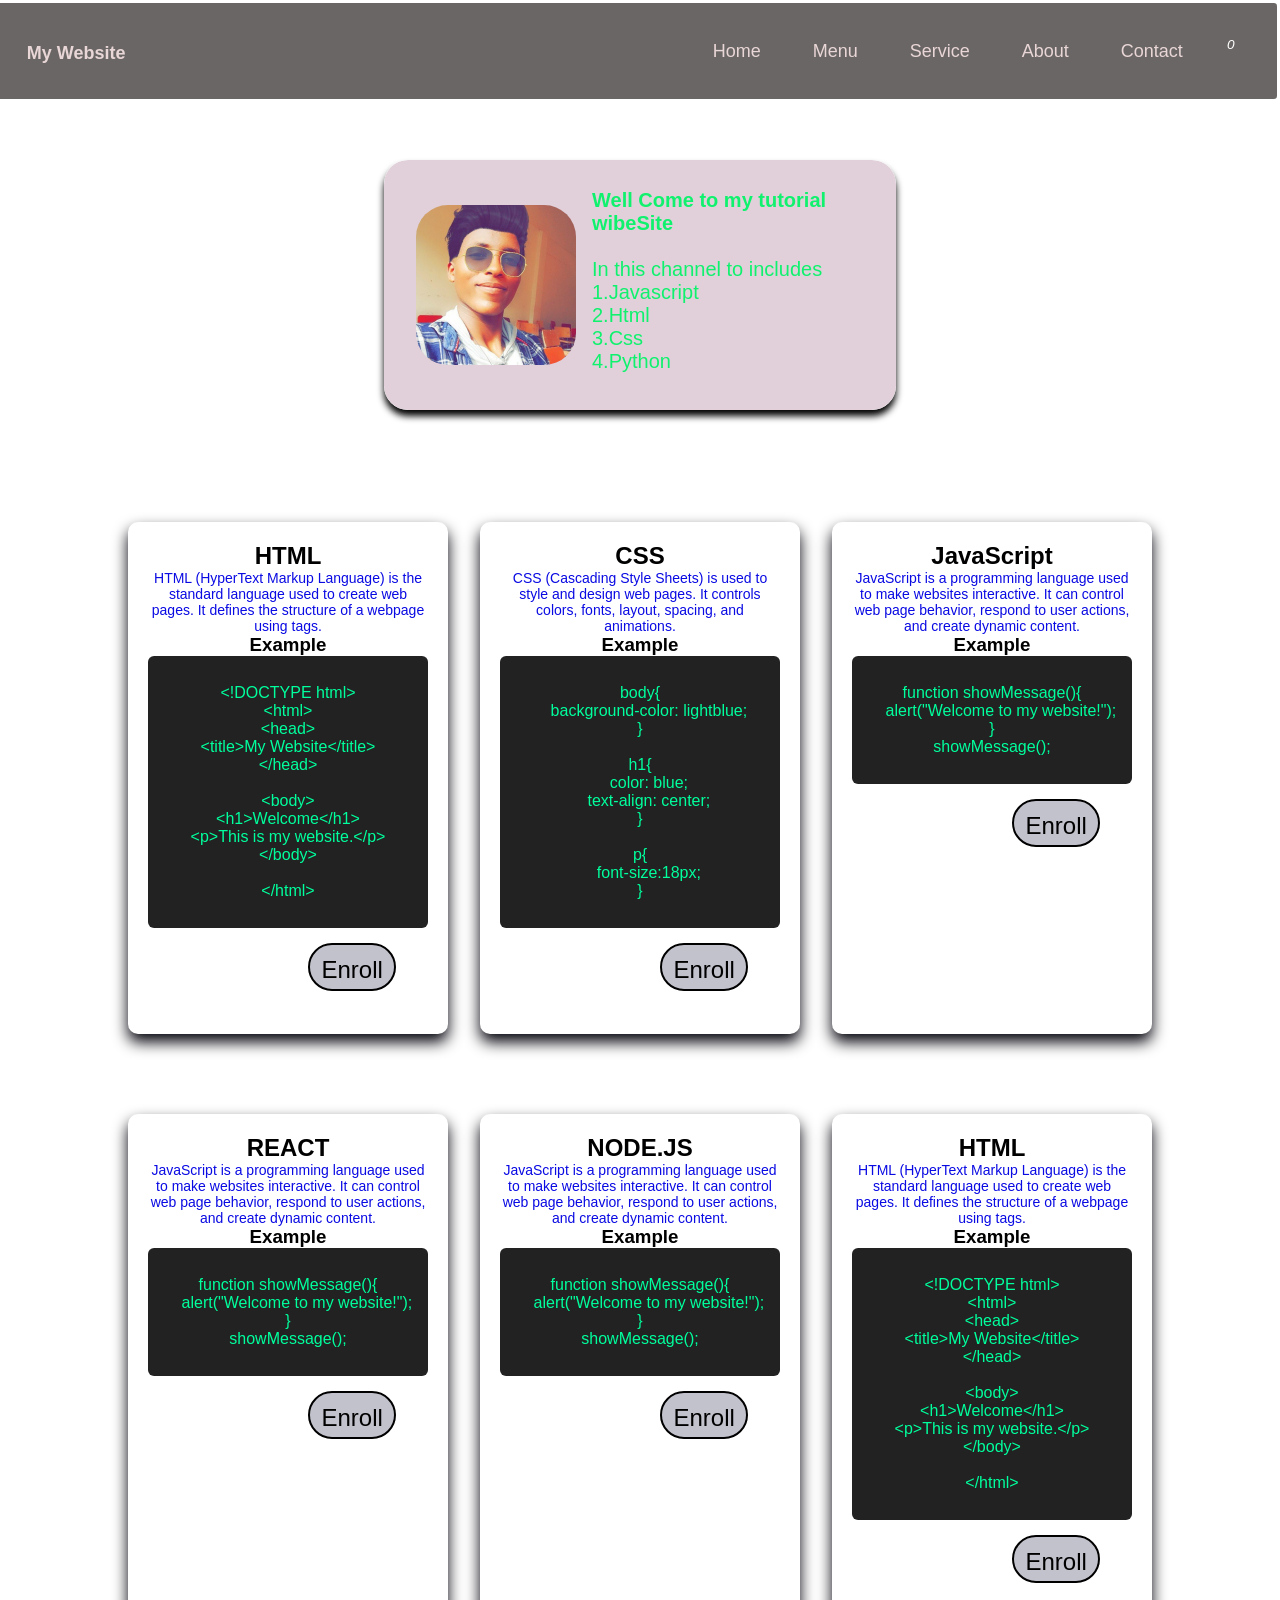
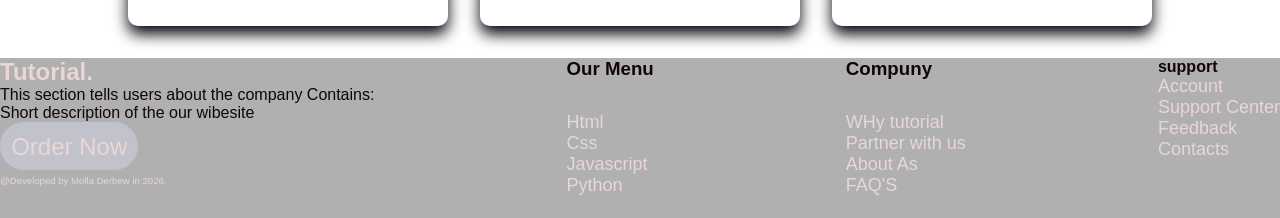
==== index.html @ 6f82e67b "change css in the index" ====
<!DOCTYPE html>
<html lang="en">

<head>
    <meta charset="UTF-8">
    <meta name="viewport" content="width=device-width, initial-scale=1.0">
    <link rel="stylesheet" href="https://cdnjs.cloudflare.com/ajax/libs/font-awesome/7.0.1/css/all.min.css"
        integrity="sha512-2SwdPD6INVrV/lHTZbO2nodKhrnDdJK9/kg2XD1r9uGqPo1cUbujc+IYdlYdEErWNu69gVcYgdxlmVmzTWnetw=="
        crossorigin="anonymous" referrerpolicy="no-referrer" />
    <title>CSS Profile</title>
    <link rel="stylesheet" href="https://cdn.jsdelivr.net/npm/swiper@11/swiper-bundle.min.css" />
    <link rel="stylesheet" href="../css/Enrollcourse.css">
</head>

<body>
    <header>
        <div class="logo"><a href="#">My Website</a></div>
        <div class="logo logos"><h4>Well come to Molla Ahadu tech academy</h4></div>
        <div class="headers flex">
            <nav id="navMenu" class="flex navMenu">
                <div class="flex pass between ">
                    <a href="login.html" class="btn desktop-action-btn" id="desktop_actions">Sign In
                        &nbsp;<i class="fa-solid fa-arrow-right-from-bracket"></i>
                    </a>
                </div>
                <ul class="flex list-style gap-2 headering">
                    <li><a href="profile.html" class="icon">Home</a></li>
                    <li><a href="#" class="icon">Menu</a></li>
                    <li><a href="#" class="icon">Service</a></li>
                    <li><a href="#" class="icon" id="about">About</a></li>
                    <li><a href="#" class="icon">Contact</a></li>
                </ul>
            </nav>
            <div class="desktop_action flex gap-2 ">
                <a href="#" class="cart-icon"><i class="fa-solid fa-bag-shopping"><span
                            class="cart-value">0</span></i></a>            </div>
            <div class="menu-icon">
                <a href="#" class="cart-icon flex">
                    <i class="fa-solid fa-bag-shopping "></i>
                </a>
                <div id="navMenus">☰</div>
            </div>
        </div>
    </header>

    <div id="cartBox" class="cart-box">

        <h3>Your Courses</h3>

        <div class="cart-list">
            <ul id="cartItems"></ul>
        </div>

        <div class="cart-footer">
            <h4>Total: $<span id="totalPrice">0</span></h4>

            <button id="paypalBtn"><a href="http://www.paypal.com">Pay with PayPal</a></button>
            <button id="telebirrBtn"><a href="http://www.telebirr.com">Pay with Telebirr</a></button>
            <button id="stripeBtn"><a href="http://www.stripe.com">stripe</a></button>
        </div>

    </div>
    <main>
        <div class="swiper mySwiper">
            <div class="swiper-wrapper">

                <div class="swiper-slide">
                    <div class="flex">
                        <!-- <img src=".vscode/image/images/mollalike.4.png" alt="" class="imgs"> -->
                        <div class="flex">
                            <img src="/images/images/image/images/mollaspacial1.png" alt="" class="imgs">
                            <div>
                                <h4>Well Come to my tutorial wibeSite</h4><br>
                                <p class="para1">
                                    In this channel to includes<br>

                                    1.Javascript<br>
                                    2.Html <br>
                                    3.Css <br>
                                    4.Python <br>
                                </p>
                            </div>
                        </div>
                    </div>
                </div>
                <div class="swiper-slide">
                    <div><img src="../images/images/image/images/mollaspacial2.png" alt="" class="imgs"></div>
                    <div class="slide2">
                        <h1> CSS</h1>
                        <code><pre>.imgs{
      width: 10rem;
      margin: 1rem;
      border-radius: 2rem;
    }
    .swiper {
      width: 50%;
      height: 250px;
      margin: 3rem;
      margin-left: 30%;

    }
</pre></code>
                    </div>
                </div>
                <div class="swiper-slide">
                    <div><img src="../images/images/image/images/mollaspacial3.png" alt="" class="imgs"></div>
                    <div class="slide2">
                        <pre><h1>JavaScript</h1>
            function addCourse(){
                    let name=document.getElementById("courseName").value;
                    let courses=JSON.parse(localStorage.getItem("courses"))||[]
                    courses.push(name);
                    localStorage.setItem("courses",JSON.stringify(courses));
                    alert("Course Added");}
            window.onload=function(){
                let select=document.getElementById("courseSelect");
                if(select){
                    let courses=JSON.parse(localStorage.getItem("courses"))||[]
                    courses.forEach(c=>{
                        let option=document.createElement("option");
                        option.text=c;
                        select.add(option)})

        </pre>
                    </div>
                </div>
                <div class="swiper-slide">
                    <div><img src="../images/images/image/images/molla5.png" alt="" class="imgs"></div>
                    <pre class="slide4"><h2>Python</h2>
                    Python is the high level langauge and 
                    easy to use to compared other languages
                    Its use 
                        AI,
                        BLOCKCHAIN,
                        Machine language
                        And Robotics


                </pre>
                </div>
                <div class="swiper-slide">
                    <div><img src="../images/images/image/images/molla6.png" alt="" class="imgs"></div>
                    <pre class="slide4"><h2>REACT</h2>
                    Python is the high level langauge and 
                    easy to use to compared other languages
                    Its use 
                        AI,
                        BLOCKCHAIN,
                        Machine language
                        And Robotics


                </pre>
                </div>
                <div class="swiper-slide">
                    <div><img src="../images/images/image/images/molla4.png" alt="" class="imgs"></div>
                    <pre class="slide4"><h2>Node.js</h2>
                    Python is the high level langauge and 
                    easy to use to compared other languages
                    Its use 
                        AI,
                        BLOCKCHAIN,
                        Machine language
                        And Robotics


                </pre>
                </div>
            </div>

            <!-- Pagination -->
            <!-- <div class="swiper-pagination"></div> -->
        </div>

        <div class="cards">
            <div class="carding">
                <div class="card">

                    <h2>HTML</h2>

                    <p>
                        HTML (HyperText Markup Language) is the standard language used to create
                        web pages. It defines the structure of a webpage using tags.
                    </p>

                    <h3>Example</h3>

                    <pre>
<code>
&lt;!DOCTYPE html&gt;
&lt;html&gt;
&lt;head&gt;
&lt;title&gt;My Website&lt;/title&gt;
&lt;/head&gt;

&lt;body&gt;
&lt;h1&gt;Welcome&lt;/h1&gt;
&lt;p&gt;This is my website.&lt;/p&gt;
&lt;/body&gt;

&lt;/html&gt;
</code>
</pre>

                    <button class="btn enroll-btn1 " data-course="HTML Course" data-price="50"
                        id="enroll">Enroll</button>

                </div>
                <div class="card">

                    <h2>CSS</h2>

                    <p>
                        CSS (Cascading Style Sheets) is used to style and design web pages.
                        It controls colors, fonts, layout, spacing, and animations.
                    </p>

                    <h3>Example</h3>

                    <pre>
<code>
body{
    background-color: lightblue;
}

h1{
    color: blue;
    text-align: center;
}

p{
    font-size:18px;
}
</code>
</pre>
                    <button class="btn enroll-btn2" data-course="CSS Course" data-price="30"
                        id="enrolling">Enroll</button>
                </div>
                <div class="card">

                    <h2>JavaScript</h2>

                    <p>
                        JavaScript is a programming language used to make websites interactive.
                        It can control web page behavior, respond to user actions, and create dynamic content.
                    </p>

                    <h3>Example</h3>

                    <pre>
<code>
function showMessage(){
    alert("Welcome to my website!");
}
showMessage();
</code>
</pre>

                    <button class="btn enroll-btn3" data-course="JavaScript Course" data-price="30"
                        id="Enroll">Enroll</button>

                </div>
            </div>
            <div class="carding">
                <div class="card">

                    <h2>REACT</h2>

                    <p>
                        JavaScript is a programming language used to make websites interactive.
                        It can control web page behavior, respond to user actions, and create dynamic content.
                    </p>

                    <h3>Example</h3>

                    <pre>
<code>
function showMessage(){
    alert("Welcome to my website!");
}
showMessage();
</code>
</pre>

                    <button class="btn enroll-btn3" data-course="React Course" data-price="40"
                        id="Enroll">Enroll</button>

                </div>
                <div class="card">

                    <h2>NODE.JS</h2>

                    <p>
                        JavaScript is a programming language used to make websites interactive.
                        It can control web page behavior, respond to user actions, and create dynamic content.
                    </p>

                    <h3>Example</h3>

                    <pre>
<code>
function showMessage(){
    alert("Welcome to my website!");
}
showMessage();
</code>
</pre>

                    <button class="btn enroll-btn2" data-course="node.js Course" data-price="50"
                        id="Enroll">Enroll</button>

                </div>
                <div class="card">

                    <h2>HTML</h2>

                    <p>
                        HTML (HyperText Markup Language) is the standard language used to create
                        web pages. It defines the structure of a webpage using tags.
                    </p>

                    <h3>Example</h3>

                    <pre>
<code>
&lt;!DOCTYPE html&gt;
&lt;html&gt;
&lt;head&gt;
&lt;title&gt;My Website&lt;/title&gt;
&lt;/head&gt;

&lt;body&gt;
&lt;h1&gt;Welcome&lt;/h1&gt;
&lt;p&gt;This is my website.&lt;/p&gt;
&lt;/body&gt;

&lt;/html&gt;
</code>
</pre>

                    <button class="btn enroll-btn1" data-course="HTML Course" data-price="50"
                        id="enroll">Enroll</button>

                </div>
            </div>
        </div>

         <div id="abouts">
            <h2>Here is a Homepage Welcome Text you can use on your website that teaches programming:</h2>
            <h1 class="pc-logo">💻</h1>
            <h1>Welcome to Our Coding Tutorial Website 💻🚀</h1>
            <fieldset class="wellcome">
                <p class="p1">
                <pre class="preabout"> Welcome to our website! This platform is created to help 
            students, 
            beginners, and
            developers learn  programming in a simple and practical way.

            Here you can learn different coding languages such as HTML, CSS, JavaScript, and Python
            through easy tutorials, examples, and real projects.

            Our goal is to make coding easy for everyone by providing:

            * Clear explanations 📘
            * Step-by-step tutorials 🧑‍💻
            * Practical coding examples 💡
            * Real web development projects 🌐

            Whether you are **starting your coding journey** or **improving your programming skills**, this website will
            guide you step by step.

            Start learning today and build your future in programming! 🚀💻

            ---

            If you want, I can also help you create:

            * **A professional homepage layout (HTML + CSS)**
            * **Website About Us page**
            * **Website slogan/tagline**
            * **Coding tutorial website sections**. </pre>
                </p>
            </fieldset>

        </div>

    </main>
    <footer>
        <div class="footer-container">
            <div class="flex wrapper gap-3 between">
                <div class="footer-wrapper">
                    <a href="#" class="logo">Tutorial.</a>

                    <p class="mt-one-half">This section tells users about the company Contains: <br>
                        Short description of the our wibesite <br>
                    </p>

                    <div class="flex gap-2 mt-one-half list-style">
                        <a href="#" class="btn">Order Now</a>
                        <a href="#" class="social-icon" aria-label="Twitter">
                            <i class="fa-brands fa-x-twitter"></i>
                        </a>
                        <a href="#" class="social-icon" aria-label="Instagram">
                            <i class="fa-brands fa-instagram"></i>
                        </a>
                        <a href="#" class="social-icon" aria-label="Facebook">
                            <i class="fa-brands fa-facebook-f"></i>
                        </a>
                        <a href="#" class="social-icon" aria-label="Google">
                            <i class="fa-brands fa-google-plus-g"></i>
                        </a>
                    </div>
                    <a href="#" class="at">@Developed by Molla Derbew in 2026.</a>
                </div>

                <ul class="footer-wrapper list-style gap-3">
                    <li>
                        <h3>Our Menu</h3>
                    </li>
                    <li>
                        <a href="#" class="footer-link">Html</a>
                    </li>
                    <li>
                        <a href="#" class="footer-link">Css</a>
                    </li>
                    <li>
                        <a href="#" class="footer-link">Javascript</a>
                    </li>
                    <li>
                        <a href="#" class="footer-link">Python</a>
                    </li>
                </ul>

                <ul class="footer-wrapper list-style gap-3">
                    <li>
                        <h3>Compuny</h3>
                    </li>
                    <li>
                        <a href="#" class="footer-link">WHy tutorial</a>
                    </li>
                    <li>
                        <a href="#" class="footer-link">Partner with us</a>
                    </li>
                    <li>
                        <a href="#" class="footer-link">About As</a>
                    </li>
                    <li>
                        <a href="#" class="footer-link">FAQ'S</a>
                    </li>
                </ul>

                <ul class="footer-wrapper list-style gap-3">
                    <li>
                        <h4>support</h4>
                    </li>
                    <li>
                        <a href="#" class="footer-link">Account</a>
                    </li>
                    <li>
                        <a href="#" class="footer-link">Support Center</a>
                    </li>
                    <li>
                        <a href="#" class="footer-link">Feedback</a>
                    </li>
                    <li>
                        <a href="#" class="footer-link">Contacts</a>
                    </li>
                </ul>
            </div>
        </div>
    </footer>
    <script src="https://cdn.jsdelivr.net/npm/swiper@11/swiper-bundle.min.js"></script>
    <script src="../js/Enrollcources.js"></script>
</body>

</html>
---- css/Enrollcourse.css ----
@import url('https://fonts.googleapis.com/css2?family=Roboto+Condensed:ital,wght@0,100..900;1,100..900&family=Roboto:ital,wght@0,100..900;1,100..900&display=swap');

/* Reset */
* {
    margin: 0;
    padding: 0;
    box-sizing: border-box;
    font-family: Arial;
}

body {
    height: 100%;
    max-width: 2000px;
}


.cart-icon {
    color: var(--lead);
    font-size: 1.3rem;
    position: relative;
}

.cart-icon .cart-value {
    position: absolute;
    top: 50%;
    right: -10px;
    font-size: .85rem;
    width: 20px;
    aspect-ratio: 1;
    border-radius: 100vw;
    background: var(--golden-finger);
    color: var(--lead);
    text-align: center;
    line-height: 20px;
}

main {
    justify-content: center;
    align-items: center;
}

/* Header */

header {
    background: #6b6666;
    color: white;
    display: flex;
    justify-content: space-between;
    align-items: center;
    padding: 10px 30px;
    margin: .2rem;
    border-radius: .2rem;
    height: 6rem;
    position: fixed;
    width: 100%;
    top: 0%;
    right: 0%;
    margin-bottom: 3rem;
}

/* Logo */
.logo {
    font-size: 24px;
    font-weight: bold;
}

.cart-icon {
    margin: 1rem;
    display: block;
}

.btn {
    background: rgb(194, 194, 204);
    font-size: 1.5rem;
    height: 3rem;
    border-radius: 1.5rem;
    padding: .7rem;
    margin-right: 2rem;
}

.btn:hover {
    background-color: yellow;
    color: black;
}


.cart-box {
    position: fixed;
    right: 20px;
    top: 80px;
    width: 300px;
    height: 480px;
    background: white;
    border: 1px solid #ccc;
    padding: 10px;
    display: none;
    flex-direction: column;
    box-shadow: black 0px 6px 7px;
}

/* scroll area */
.cart-list {
    flex: 1;
    overflow-y: auto;
    height: 15rem;
    color: black;
}

/* keep total price fixed */
.cart-footer{
    border-top: 1px solid #ddd;
    padding-top: 10px;
    background: white;
    color: black;
    box-shadow: rgb(235, 49, 49) 0px 5px 6px;
}
.cart-footer button a{
    color: black;
}

.cart-box li {
    display: flex;
    justify-content: space-between;
    margin: 6px 0;
}

/* Navigation */


nav ul li {
    margin-left: 20px;
}

nav ul li {
    text-decoration: none;
    color: white;
    font-size: 18px;
}

nav ul li a:hover {
    color: #00bfff;
}

/* Hamburger menu */
.menu-icon {
    display: none;
    font-size: 28px;
    cursor: pointer;
}

.pass a {
    display: none;
}

.navMenu {
    display: flex;
    align-items: center;
}
.logos{
    display: none;
}
/* STYLE  GENERAL */
.flex {
    display: flex;
}

.list-style {
    list-style: none;
}

a {
    text-decoration: none;
    color: rgb(233, 214, 214);
    font-size: 18px;
}

a:hover {
    color: rgb(35, 249, 121);
}

.desktop_action {
    justify-content: center;
    display: flex;
    align-items: center;
    margin-left: 2rem;
    margin-bottom: 2rem;
}

.gap-2 {
    gap: 2rem;
}

.gap-3 li {
    row-gap: 2rem;
}

.between {
    justify-content: space-between;
}

/* MAIN */
main {
    width: 100%;
    height: 90%;
}

#abouts{
    display: none;
}
/* SECTION1 */
.imgs {
    width: 10rem;
    margin: 1rem;
    border-radius: 2rem;
    left: 2rem;
}

.swiper {
    width: 40%;
    height: 250px;
    margin: 3rem;
    margin-top: 10rem;
    margin-left: 30%;
    box-shadow: black 0px 6px 7px;
    border-radius: 1.5rem;
    align-items: center;
   }

.swiper-slide {
    display: flex;
    justify-content: center;
    align-items: center;
    font-size: 20px;
    background: #e1d0da;
    color: rgb(16, 241, 110);
    border-radius: 1.5rem;
    padding: 1rem;
}
.slide2,
.slide4 {
    margin-right: 1rem;
    font-size: .7rem;
}

/* SECTION 2*/

.box {
    width: 95%;
    justify-content: center;
}

.btns {
    background: rgb(16, 16, 108);
    font-size: 8rem;
    width: 4rem;
    height: 3rem;
    border-radius: 1.5rem;
    padding: .7rem;
    margin-right: 2rem;
}

.btns:hover {
    background-color: rgb(82, 76, 10);
    color: rgb(255, 243, 243);
}

.down {
    margin-top: 80%;

}

/* CARD 1 HTML */


/* Card design */
.cards {
    display: flex;
    flex-direction: column;
    align-items: center;

}

.carding {
    display: flex;
    margin-top: 3rem;
}

.card {
    height: 32rem;
    text-align: center;
    margin: 1rem;
    width: 20rem;
    background: white;
    padding: 20px;
    border-radius: 10px;
    box-shadow: 0 8px 15px rgba(0, 0, 10);
}


.card h2 {
    text-align: center;

}

.card p {
    font-size: 14px;
    color: rgb(10, 10, 227);
}



/* Code display */

pre {
    background: #222;
    color: #00ff9d;
    padding: 10px;
    border-radius: 6px;
    overflow-x: auto;
}

/* Button */

button {
    display: block;
    margin: auto;
    margin-top: 15px;
    padding: 8px 20px;
    border-radius: 20px;
    border: 2px solid black;
    cursor: pointer;
}

/* footer */
footer {
    background-color: hsla(0, 0%, 0%, 0.308);
    color: hwb(0 2% 93%);
    list-style-type: none;
    text-decoration: none;
    margin-top: 1rem;
    height: 10rem;
    width: 100%;
    right: 0%;

}

.at {
    font-size: .6em;
    justify-content: center;
}

.footer-wrapper {
    font-size: 1rem;
}
.footer-wrapper li h3{
    margin-bottom: 2rem;
}








/* Mobile Design */
@media (max-width:768px) {

    nav {
        position: absolute;
        top: 60px;
        left: 0;
        width: 100%;
        background: #333;
        display: none;
    }

    header {
        margin: 0%;
        border-radius: 0%;
    }

    .pass {
        background: rgb(91, 194, 122);
        padding: .8rem;
        margin-right: 1rem;
    }

    nav ul {
        flex-direction: column;
        text-align: center;
    }

    nav ul li {
        margin: 15px 0;
    }

    /* Show hamburger */
    .menu-icon {
        display: flex;
        right: 0;
        left: 70%;

    }

    .swiper {
        display: none;
    }

    .navMenu {
        display: none;
    }
 
    .carding{
        display: flex;
        flex-direction: column;
        width: 25rem;
    }
    .btn {
        background: rgb(194, 194, 204);
        font-size: 1rem;
        height: 2rem;
        border-radius: 1.5rem;
        padding: .7rem;
        margin-right: 2rem;
    }

    .desktop_action {
        display: none;
    }

    .pass a {
        display: block;
        align-items: center;
        justify-content: center;
        text-align: center;
        margin-left: 40%;
    }

    .cards {
        display: flex;
        flex-direction: column;
        align-items: center;

    }
    .logos{
        display: flex;
    }
    .footer-wrapper,
    .footer-link {
        font-size: 10px;
    }

    footer {
        height: 6rem;
    }
}

/* Show menu when active */
nav.active {
    display: block;
    width: 70%;
    right: 0%;
    left: 40%;
    background: black;
}
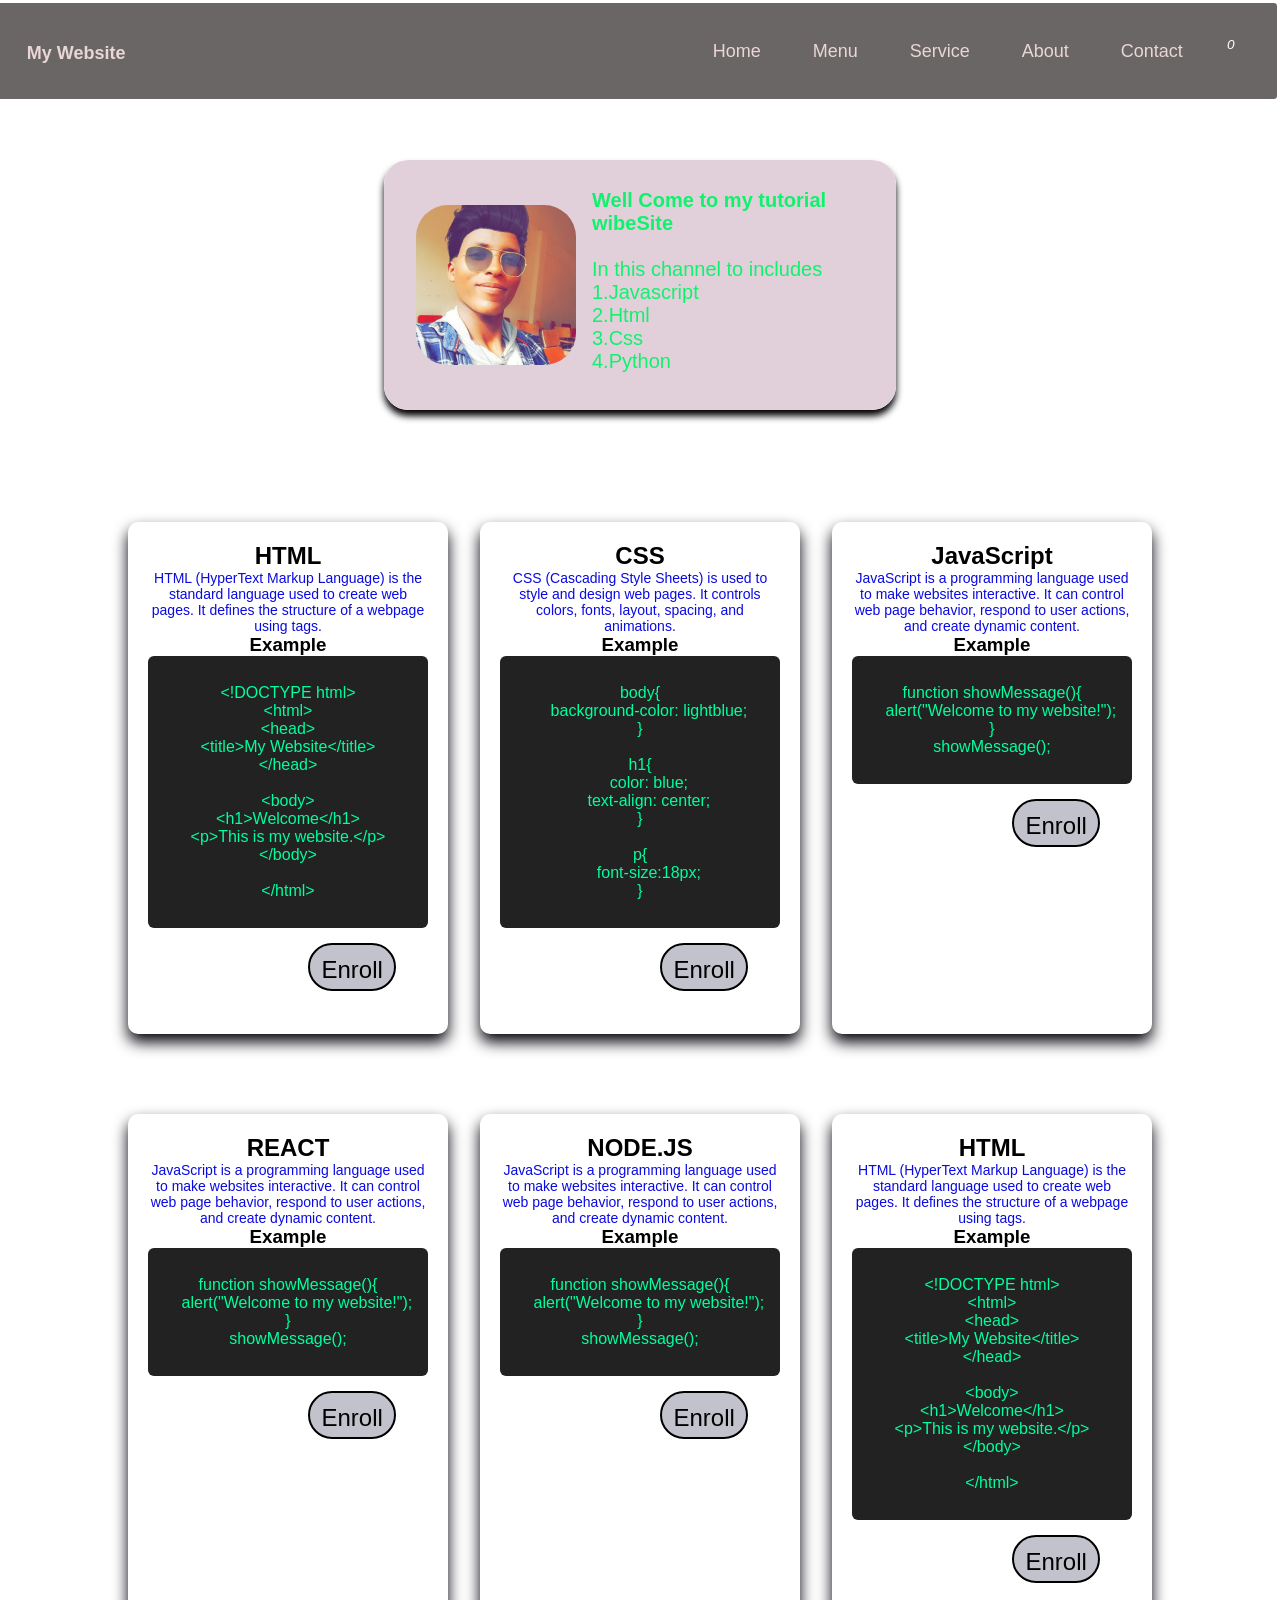
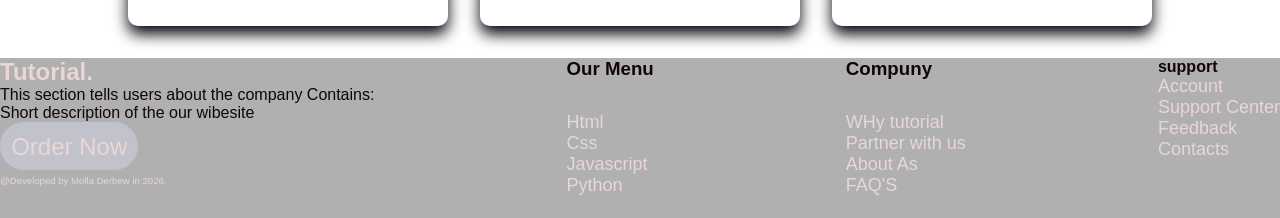
==== commit 71805097: "change css in the index" ====
--- a/index.html
+++ b/index.html
@@ -9,7 +9,7 @@
         crossorigin="anonymous" referrerpolicy="no-referrer" />
     <title>CSS Profile</title>
     <link rel="stylesheet" href="https://cdn.jsdelivr.net/npm/swiper@11/swiper-bundle.min.css" />
-    <link rel="stylesheet" href="../css/Enrollcourse.css">
+    <link rel="stylesheet" href="./css/Enrollcourse.css">
 </head>
 
 <body>
@@ -68,7 +68,7 @@
                     <div class="flex">
                         <!-- <img src=".vscode/image/images/mollalike.4.png" alt="" class="imgs"> -->
                         <div class="flex">
-                            <img src="/images/images/image/images/mollaspacial1.png" alt="" class="imgs">
+                            <img src="./images/images/image/images/mollaspacial1.png" alt="" class="imgs">
                             <div>
                                 <h4>Well Come to my tutorial wibeSite</h4><br>
                                 <p class="para1">
@@ -84,7 +84,7 @@
                     </div>
                 </div>
                 <div class="swiper-slide">
-                    <div><img src="../images/images/image/images/mollaspacial2.png" alt="" class="imgs"></div>
+                    <div><img src="./images/images/image/images/mollaspacial2.png" alt="" class="imgs"></div>
                     <div class="slide2">
                         <h1> CSS</h1>
                         <code><pre>.imgs{
@@ -103,7 +103,7 @@
                     </div>
                 </div>
                 <div class="swiper-slide">
-                    <div><img src="../images/images/image/images/mollaspacial3.png" alt="" class="imgs"></div>
+                    <div><img src="./images/images/image/images/mollaspacial3.png" alt="" class="imgs"></div>
                     <div class="slide2">
                         <pre><h1>JavaScript</h1>
             function addCourse(){
@@ -125,7 +125,7 @@
                     </div>
                 </div>
                 <div class="swiper-slide">
-                    <div><img src="../images/images/image/images/molla5.png" alt="" class="imgs"></div>
+                    <div><img src="./images/images/image/images/molla5.png" alt="" class="imgs"></div>
                     <pre class="slide4"><h2>Python</h2>
                     Python is the high level langauge and 
                     easy to use to compared other languages
@@ -139,7 +139,7 @@
                 </pre>
                 </div>
                 <div class="swiper-slide">
-                    <div><img src="../images/images/image/images/molla6.png" alt="" class="imgs"></div>
+                    <div><img src="./images/images/image/images/molla6.png" alt="" class="imgs"></div>
                     <pre class="slide4"><h2>REACT</h2>
                     Python is the high level langauge and 
                     easy to use to compared other languages
@@ -153,7 +153,7 @@
                 </pre>
                 </div>
                 <div class="swiper-slide">
-                    <div><img src="../images/images/image/images/molla4.png" alt="" class="imgs"></div>
+                    <div><img src="./images/images/image/images/molla4.png" alt="" class="imgs"></div>
                     <pre class="slide4"><h2>Node.js</h2>
                     Python is the high level langauge and 
                     easy to use to compared other languages
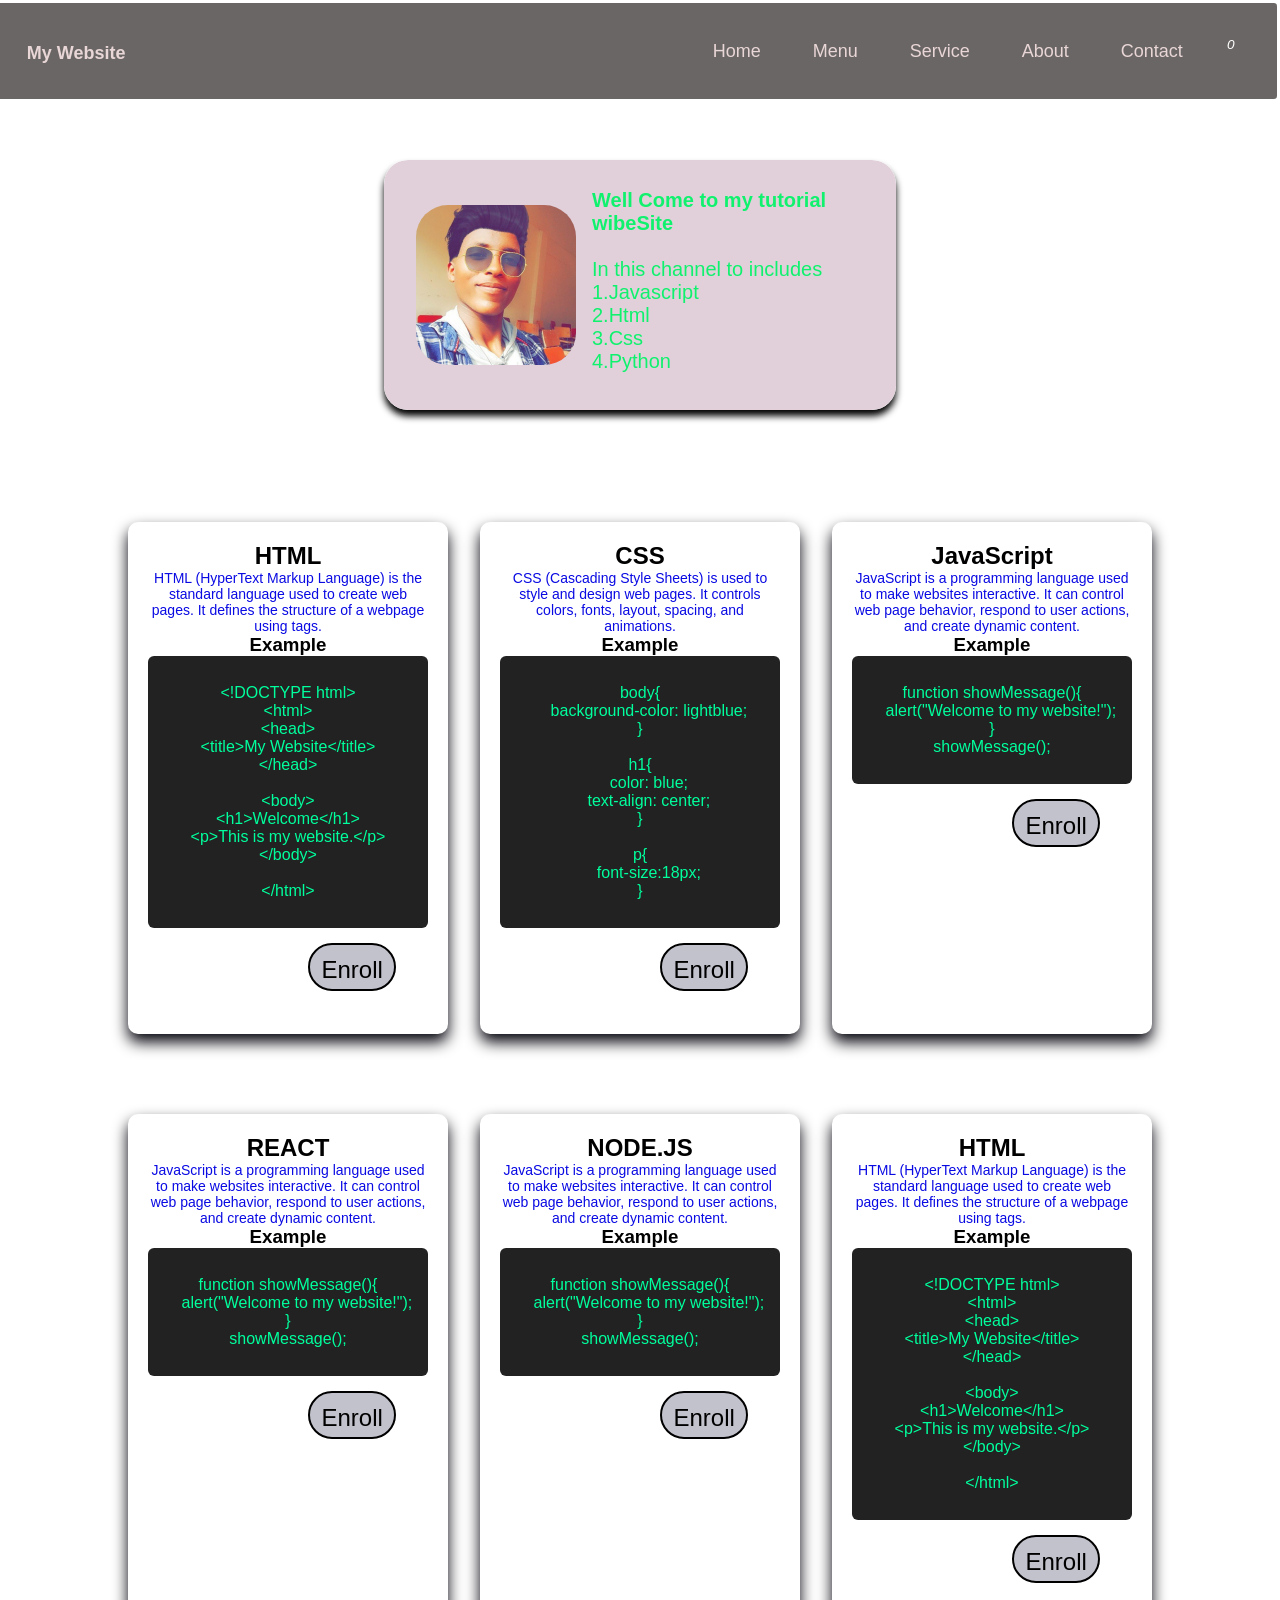
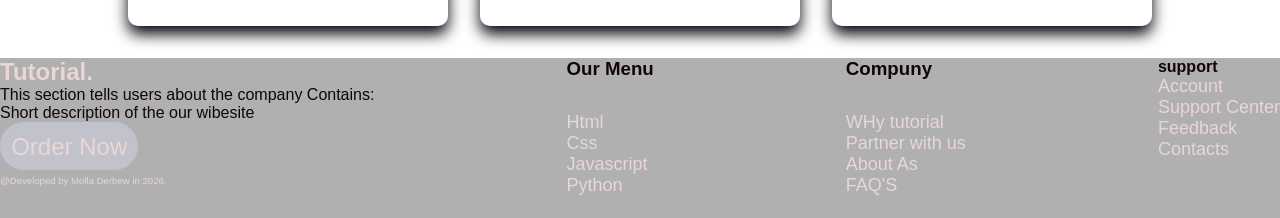
==== commit 28fe9bb2: "change css in the index" ====
--- a/index.html
+++ b/index.html
@@ -19,12 +19,12 @@
         <div class="headers flex">
             <nav id="navMenu" class="flex navMenu">
                 <div class="flex pass between ">
-                    <a href="login.html" class="btn desktop-action-btn" id="desktop_actions">Sign In
+                    <a href="./html/login.html" class="btn desktop-action-btn" id="desktop_actions">Sign In
                         &nbsp;<i class="fa-solid fa-arrow-right-from-bracket"></i>
                     </a>
                 </div>
                 <ul class="flex list-style gap-2 headering">
-                    <li><a href="profile.html" class="icon">Home</a></li>
+                    <li><a href="./html/profile.html" class="icon">Home</a></li>
                     <li><a href="#" class="icon">Menu</a></li>
                     <li><a href="#" class="icon">Service</a></li>
                     <li><a href="#" class="icon" id="about">About</a></li>
@@ -470,7 +470,7 @@
         </div>
     </footer>
     <script src="https://cdn.jsdelivr.net/npm/swiper@11/swiper-bundle.min.js"></script>
-    <script src="../js/Enrollcources.js"></script>
+    <script src="./js/Enrollcources.js"></script>
 </body>
 
 </html>
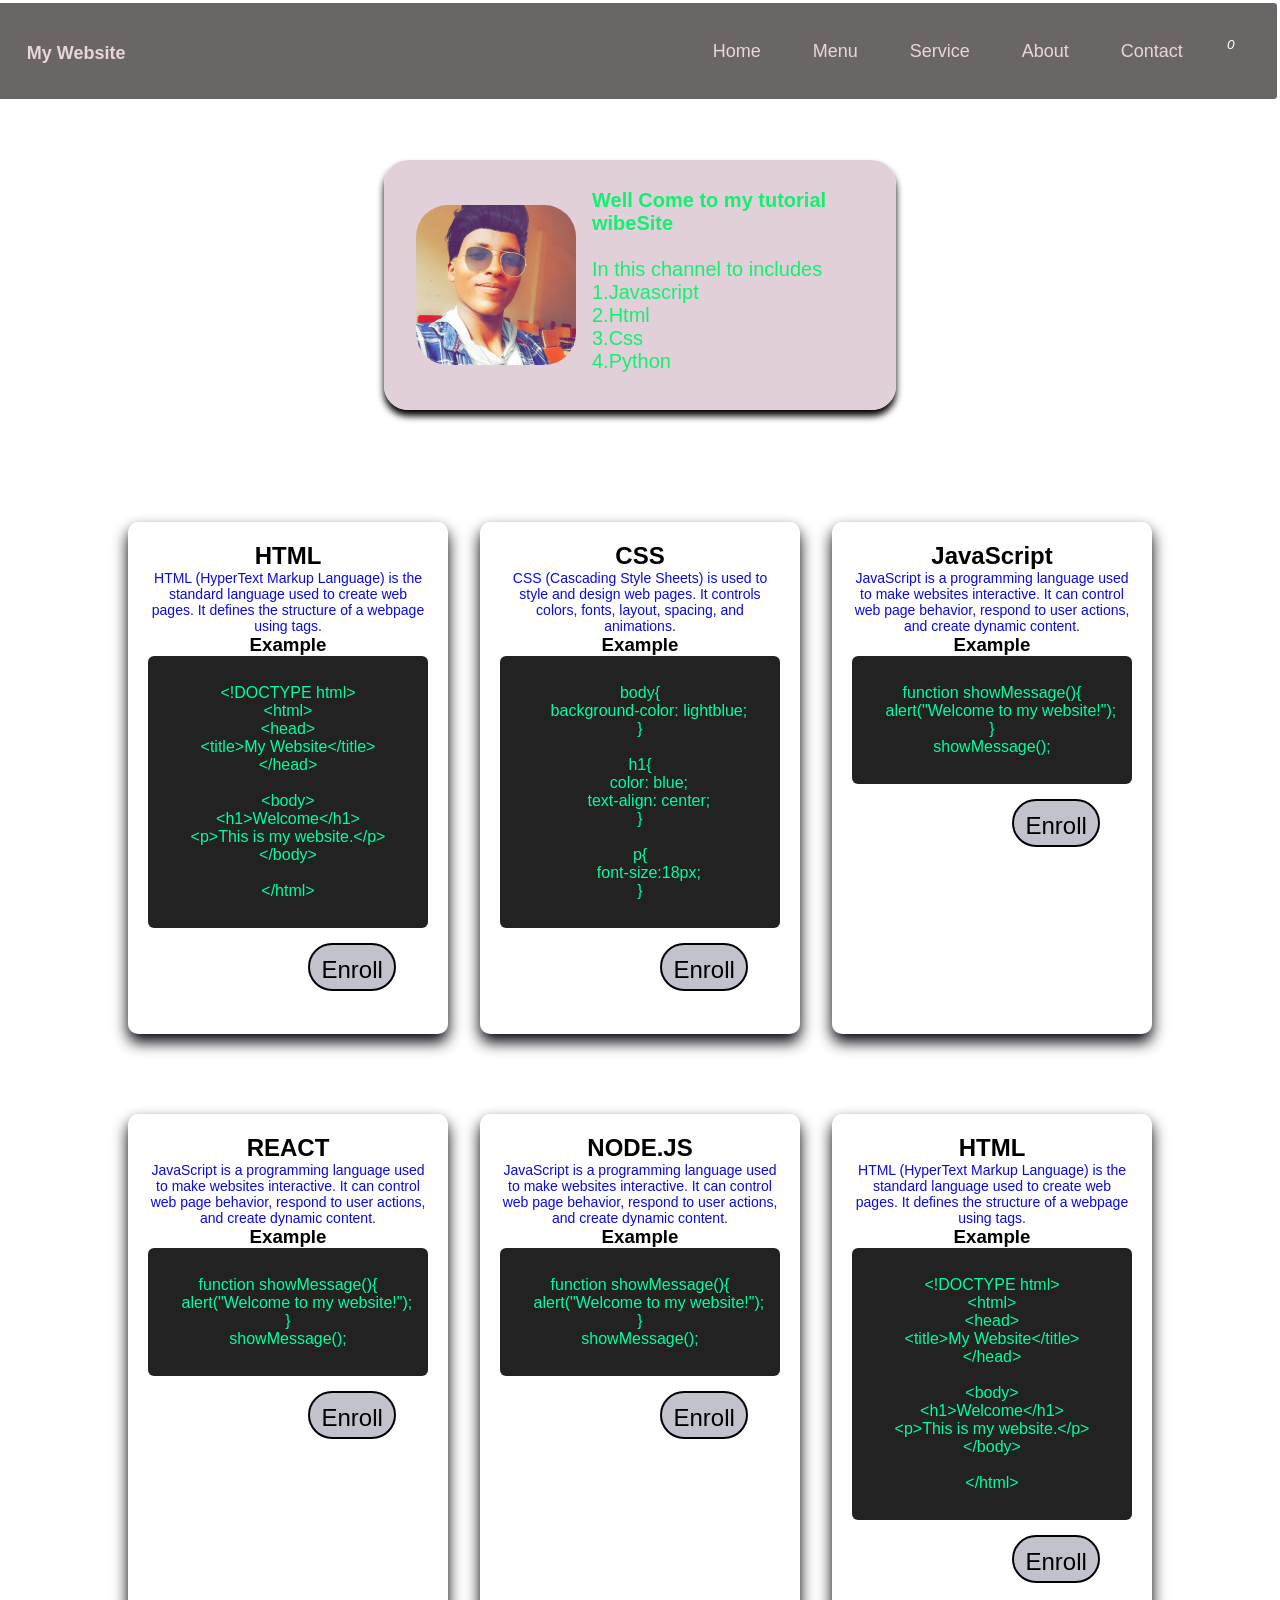
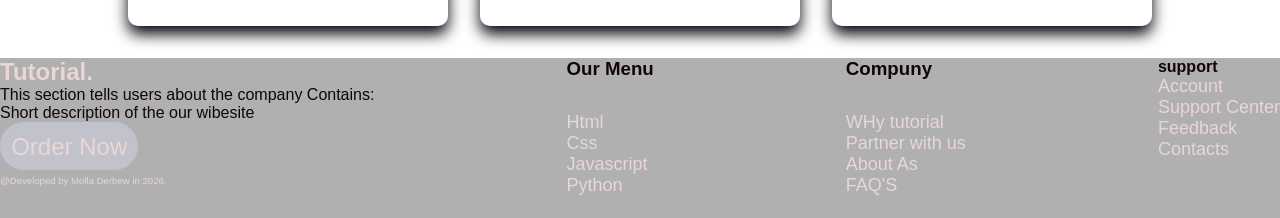
==== commit da6ee88d: "change css in the index" ====
--- a/index.html
+++ b/index.html
@@ -13,7 +13,7 @@
 </head>
 
 <body>
-    <header>
+    <header style="z-index: 100;">
         <div class="logo"><a href="#">My Website</a></div>
         <div class="logo logos"><h4>Well come to Molla Ahadu tech academy</h4></div>
         <div class="headers flex">
